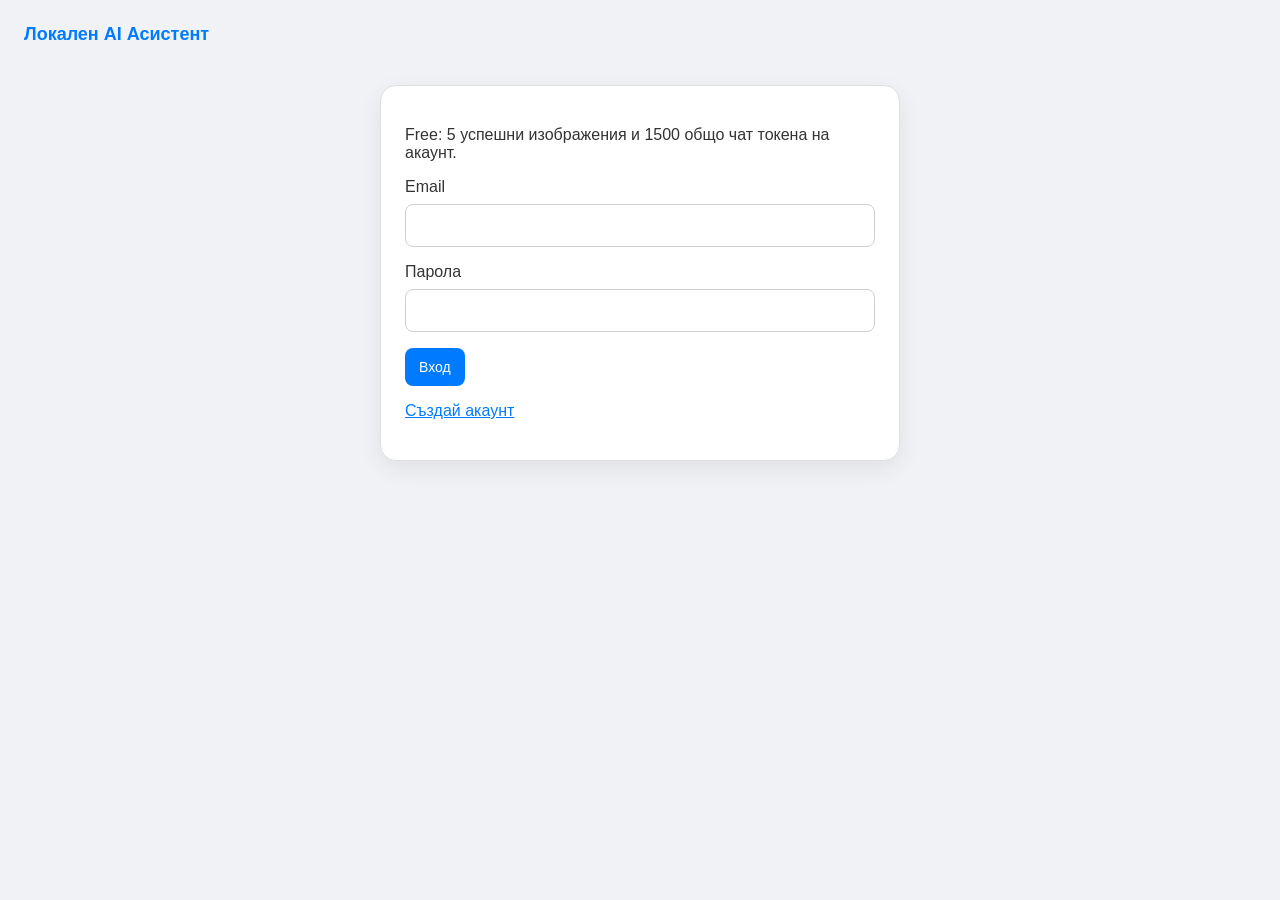
==== login.html @ 32f13c1d "Initial commit" ====
<!doctype html>
<html lang="bg">
<meta charset="utf-8">
<meta name="viewport" content="width=device-width,initial-scale=1">
<title>Вход · Local AI</title>
<link rel="stylesheet" href="style.css">
<main>
<header class="account-bar"><h1>Локален AI Асистент</h1></header>
<section class="auth">
  <p>Free: 5 успешни изображения и 1500 общо чат токена на акаунт.</p>
  <form id="login-form">
    <label>Email<input name="email" type="email" autocomplete="username" maxlength="254" required></label>
    <label>Парола<input name="password" type="password" minlength="12" maxlength="256" autocomplete="current-password" required></label>
    <button>Вход</button>
  </form>
  <p id="status" role="status" aria-live="polite"></p>
  <p><a href="register.html">Създай акаунт</a></p>
</section>
</main>
<script src="config.js"></script>
<script src="app.js"></script>
<script>
el('login-form').onsubmit = e => {
  e.preventDefault();
  const form = e.currentTarget;
  run(form.querySelector('button'), async () => {
    const data = Object.fromEntries(new FormData(form));
    await authRequest('/api/login', data);
    location.href = 'index.html';
  });
};
</script>
</html>
---- style.css ----
* { box-sizing: border-box; }
body { font-family: 'Segoe UI', Arial, sans-serif; background: #f0f2f5; margin: 0; padding: 24px; min-height: 100vh; color: #333; }
main { max-width: 1440px; margin: 0 auto; }
a { color: #007bff; }
button { font: inherit; }

.account-bar { display: flex; align-items: center; flex-wrap: wrap; gap: 14px; margin-bottom: 16px; color: #465166; font-size: 14px; }
.account-bar h1 { font-size: 18px; margin: 0; color: #007bff; }
.account-bar nav { margin-left: auto; }
.account-bar form { margin: 0; }
.account-bar button, .memory button, .auth button, .upgrade button { width: auto; height: auto; min-height: 38px; border-radius: 8px; padding: 8px 14px; font-size: 14px; background: #007bff; color: white; border: none; cursor: pointer; }
.account-bar button:hover, .memory button:hover, .auth button:hover, .upgrade button:hover { background: #0056b3; }

.quota { font-size: 14px; color: #465166; }
#status { color: #465166; white-space: pre-wrap; overflow-wrap: anywhere; font-size: 14px; }
#status:empty { display: none; }

.workspace { width: 1440px; max-width: 100%; display: grid; grid-template-columns: minmax(0, 1fr) 400px; gap: 24px; align-items: start; }

.chat-container { width: 100%; height: min(800px, 90vh); position: sticky; top: 24px; background: white; border-radius: 16px; box-shadow: 0 8px 24px rgba(0,0,0,0.1); display: flex; flex-direction: column; overflow: hidden; border: 1px solid #e0e0e0; }
.chat-header { background: #007bff; color: white; padding: 16px 20px; min-height: 62px; font-weight: bold; font-size: 18px; display: flex; align-items: center; gap: 10px; flex-shrink: 0; }
.chat-header span { flex: 1; }
.chat-header #reset { width: auto; height: 30px; padding: 0 9px; font-size: 12px; border-radius: 7px; background: #ffffff26; border: 1px solid #ffffff66; color: white; cursor: pointer; }
.chat-messages { flex: 1; padding: 20px; overflow-y: auto; background: #f8f9fa; display: flex; flex-direction: column; gap: 15px; min-height: 120px; }
.message { max-width: 80%; padding: 12px 16px; border-radius: 14px; font-size: 15px; line-height: 1.4; overflow-wrap: anywhere; white-space: pre-wrap; }
.message.assistant { align-self: flex-start; background: white; color: #333; border: 1px solid #e4e6eb; border-top-left-radius: 4px; }
.message.user { align-self: flex-end; background: #007bff; color: white; border-top-right-radius: 4px; }
.chat-input-area { padding: 15px; background: white; border-top: 1px solid #eee; display: flex; gap: 10px; align-items: center; flex-shrink: 0; }
.chat-input-area input { flex: 1; min-width: 0; width: 0; padding: 12px 18px; border: 1px solid #ccd0d5; border-radius: 24px; outline: none; font-size: 15px; }
.chat-input-area button { flex-shrink: 0; background: #007bff; color: white; border: none; width: 45px; height: 45px; border-radius: 50%; cursor: pointer; display: flex; align-items: center; justify-content: center; font-size: 18px; transition: background .2s; }
.chat-input-area button:hover { background: #0056b3; }
button:disabled { opacity: .55; cursor: wait; }

.memory { padding: 12px 16px; border-top: 1px solid #eee; background: white; font-size: 13px; overflow: auto; max-height: 240px; flex-shrink: 0; }
.memory summary { cursor: pointer; color: #465166; }
.memory input { width: 100%; border-radius: 8px; font-size: 14px; padding: 10px; border: 1px solid #ccd0d5; }
.memory li { margin: 10px 0; overflow-wrap: anywhere; }
.memory li button { margin-top: 6px; }
.memory form button { margin-top: 8px; }
.muted { color: #777; font-size: 13px; line-height: 1.5; }

.sd-panel { background: white; border: 1px solid #e0e0e0; border-radius: 16px; overflow: hidden; box-shadow: 0 8px 24px #00000012; min-width: 0; }
.sd-panel .chat-header { background: #007bff; }
.sd-body { padding: 24px; }
.sd-panel label { display: flex; flex-direction: column; gap: 7px; font-size: 14px; color: #394454; margin-bottom: 16px; }
.sd-panel input, .sd-panel textarea { width: 100%; min-width: 0; border: 1px solid #ccd0d5; border-radius: 8px; padding: 10px; font: inherit; }
.sd-panel textarea { resize: vertical; }
.sd-grid { display: grid; grid-template-columns: repeat(3, minmax(0, 1fr)); gap: 12px; }
.sd-panel button { width: auto; border-radius: 8px; padding: 0 18px; height: 45px; font-size: 15px; background: #007bff; color: white; border: none; cursor: pointer; }
.sd-panel button:hover { background: #0056b3; }
.sd-preview { background: #f8f9fa; border: 1px dashed #ccd0d5; border-radius: 12px; padding: 16px; margin-top: 16px; text-align: center; }
.sd-preview img, .preview { max-width: 100%; height: auto; border-radius: 8px; margin-top: 12px; }
#init-preview { max-height: 160px; max-width: 100%; margin-bottom: 12px; }
#init-preview[hidden], #clear-init[hidden] { display: none; }

.auth, .upgrade { max-width: 520px; margin: 40px auto; padding: 24px; background: white; border: 1px solid #e0e0e0; border-radius: 16px; box-shadow: 0 8px 24px #00000012; }
.upgrade { max-width: 800px; }
.auth label { display: block; margin: 16px 0; }
.auth input { display: block; width: 100%; margin-top: 8px; border-radius: 8px; padding: 12px 18px; border: 1px solid #ccd0d5; font-size: 15px; }

input:focus-visible, textarea:focus-visible, button:focus-visible, summary:focus-visible, a:focus-visible { outline: 2px solid #0056b3; outline-offset: 3px; }

@media (max-width: 950px) { .workspace { grid-template-columns: 1fr; } .chat-container { position: static; height: 650px; } body { padding: 12px; } }
@media (max-width: 480px) { .sd-grid { grid-template-columns: 1fr 1fr; } .sd-body { padding: 16px; } }
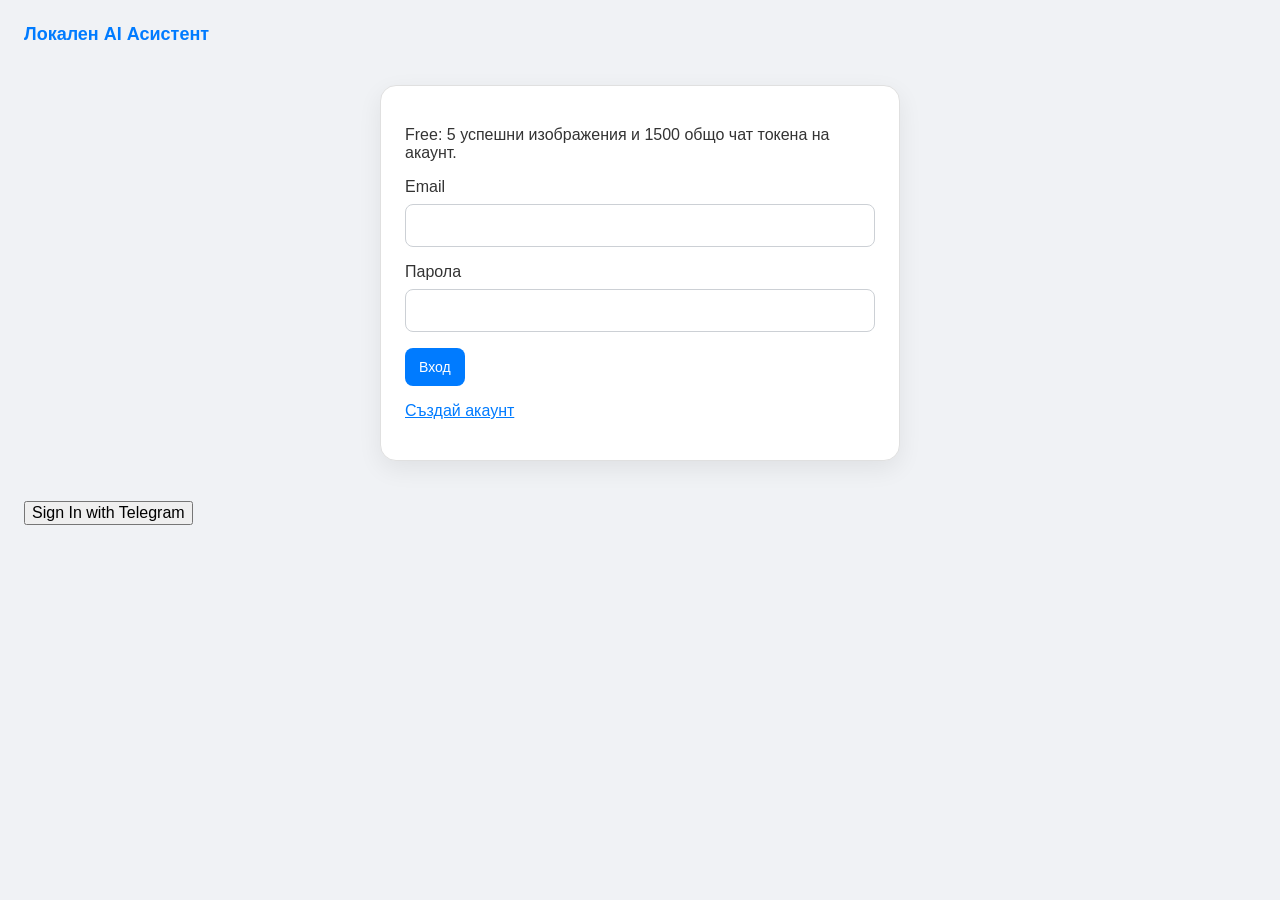
==== commit ec2cdd8a: "Merge pull request #1 from Dinamitrii/master Add GitHub Actions workflow for static site deployment" ====
--- a/login.html
+++ b/login.html
@@ -30,4 +30,9 @@
   });
 };
 </script>
+
+<script async src="https://oauth.telegram.org/js/telegram-login.js?6" data-client-id="8755496094" data-onauth="console.log(data)" data-request-access="write phone"></script>
+
+<button class="tg-auth-button">Sign In with Telegram</button>
+
 </html>
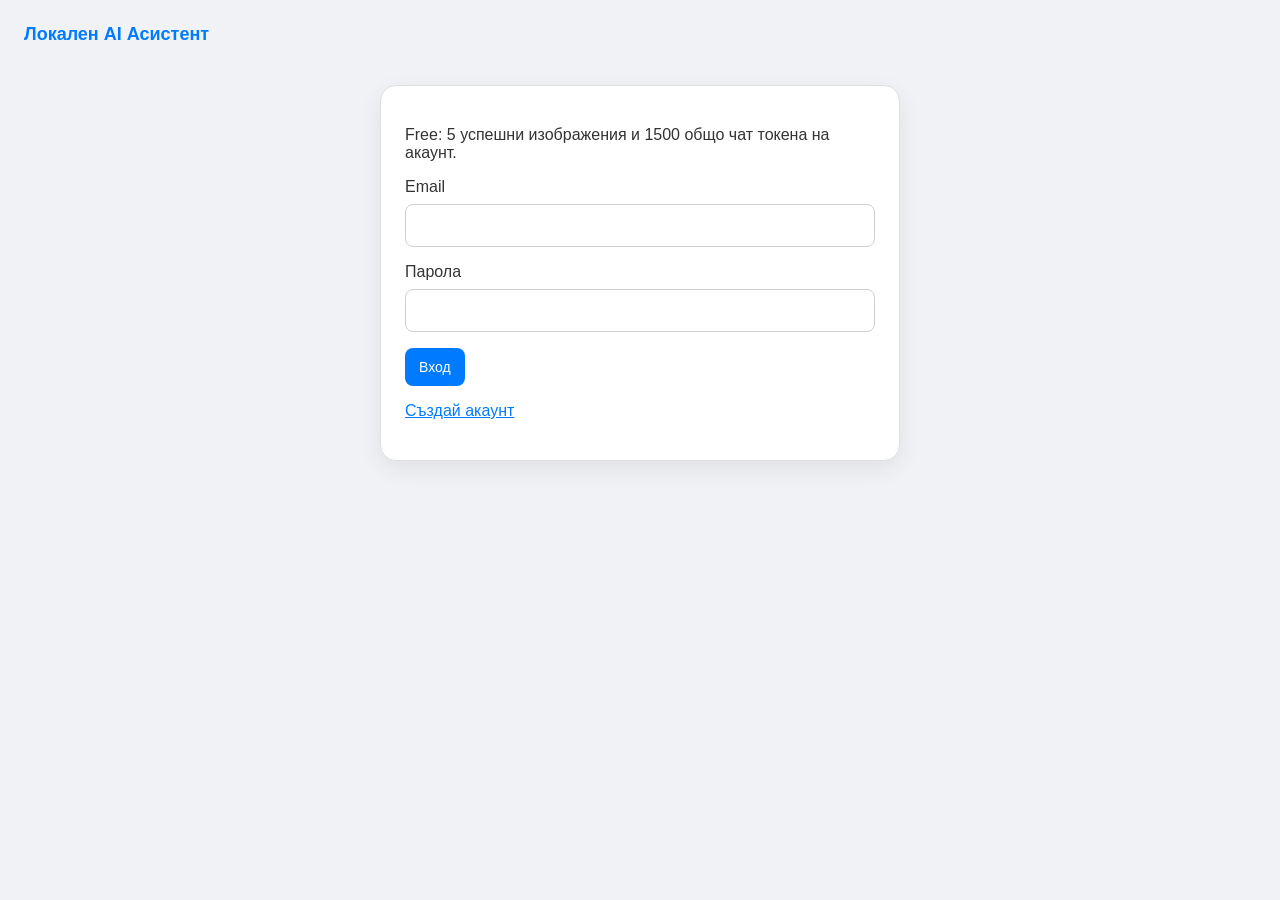
==== commit 3c6dd3ae: "Merge pull request #1 from Dinamitrii/master Add GitHub Actions workflow for static site deployment" ====
--- a/login.html
+++ b/login.html
@@ -31,8 +31,8 @@
 };
 </script>
 
-<script async src="https://oauth.telegram.org/js/telegram-login.js?6" data-client-id="8755496094" data-onauth="console.log(data)" data-request-access="write phone"></script>
+<!--<script async src="https://oauth.telegram.org/js/telegram-login.js?6" data-client-id="8755496094" data-onauth="console.log(data)" data-request-access="write phone"></script>-->
 
-<button class="tg-auth-button">Sign In with Telegram</button>
+<!--<button class="tg-auth-button">Sign In with Telegram</button>-->
 
 </html>
